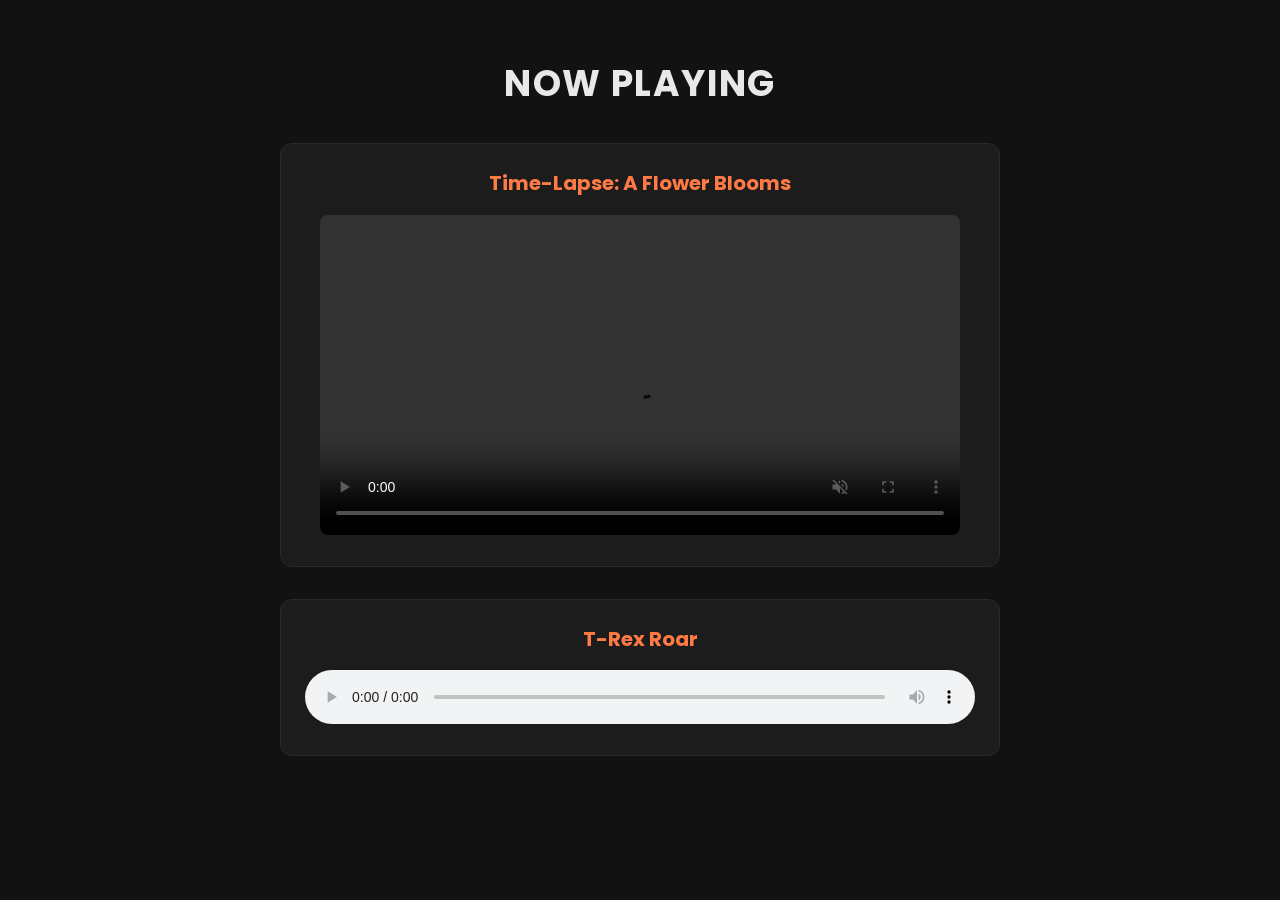
==== media-hub-v3/index.html @ 6608ff5e "Add media hub v3 with dark card theme Matte black page, card sections with hover effect, Poppins fon" ====
<!DOCTYPE html>
<html lang="en">
<head>
  <meta charset="UTF-8" />
  <meta name="viewport" content="width=device-width, initial-scale=1.0" />
  <title>Media Hub v3</title>
  <link rel="preconnect" href="https://fonts.googleapis.com">
  <link rel="preconnect" href="https://fonts.gstatic.com" crossorigin>
  <link href="https://fonts.googleapis.com/css2?family=Poppins:wght@400;600;700&display=swap" rel="stylesheet">
  <link rel="stylesheet" href="style.css">
</head>
<body>
  <main>
    <h1>Now Playing</h1>

    <section>
      <h2>Time-Lapse: A Flower Blooms</h2>
      <video controls loop muted width="640">
        <source
          src="https://interactive-examples.mdn.mozilla.net/media/cc0-videos/flower.webm"
          type="video/webm"
        >
        <source
          src="https://interactive-examples.mdn.mozilla.net/media/cc0-videos/flower.mp4"
          type="video/mp4"
        >
        Your browser does not support the video element.
      </video>
    </section>

    <section>
      <h2>T-Rex Roar</h2>
      <audio
        controls
        loop
        src="https://interactive-examples.mdn.mozilla.net/media/cc0-audio/t-rex-roar.mp3"
      ></audio>
    </section>
  </main>
</body>
</html>
---- media-hub-v3/style.css ----
body {
  background-color: #121212; /* matte black */
  color: #e8e8e8;
  font-family: "Poppins", sans-serif;
  margin: 0;
  padding: 2rem 1rem;
}

main {
  max-width: 720px;
  margin: 0 auto;
}

h1 {
  text-align: center;
  font-size: 2.25rem;
  letter-spacing: 0.04em;
  text-transform: uppercase;
  margin-bottom: 2rem;
}

section {
  background-color: #1c1c1c;
  border: 1px solid #2a2a2a;
  border-radius: 12px;
  padding: 1.5rem;
  margin-bottom: 2rem;
  text-align: center;
  transition: transform 0.2s ease, border-color 0.2s ease;
}

section:hover {
  transform: translateY(-4px);
  border-color: #ff7a45;
}

h2 {
  color: #ff7a45;
  font-size: 1.25rem;
  margin-top: 0;
}

video {
  max-width: 100%;
  height: auto;
  border-radius: 8px;
}

audio {
  width: 100%;
}
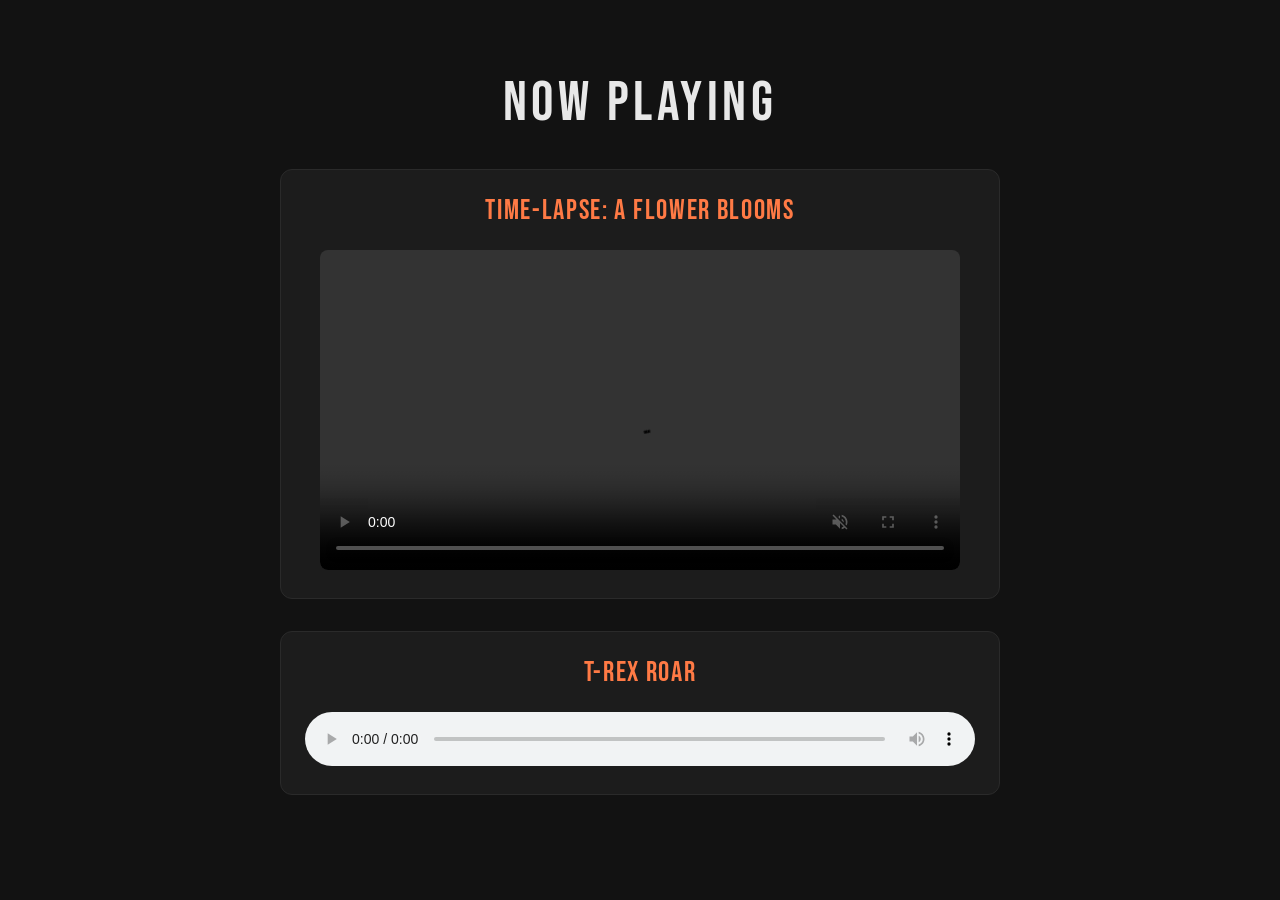
==== commit 82eb70f9: "Switch media hub v3 to Bebas Neue headings and Inter body Co-Authored-By: Claude Sonnet 5.5 <noreply" ====
--- a/media-hub-v3/index.html
+++ b/media-hub-v3/index.html
@@ -6,7 +6,7 @@
   <title>Media Hub v3</title>
   <link rel="preconnect" href="https://fonts.googleapis.com">
   <link rel="preconnect" href="https://fonts.gstatic.com" crossorigin>
-  <link href="https://fonts.googleapis.com/css2?family=Poppins:wght@400;600;700&display=swap" rel="stylesheet">
+  <link href="https://fonts.googleapis.com/css2?family=Bebas+Neue&family=Inter:wght@400;600&display=swap" rel="stylesheet">
   <link rel="stylesheet" href="style.css">
 </head>
 <body>
--- a/media-hub-v3/style.css
+++ b/media-hub-v3/style.css
@@ -1,7 +1,7 @@
 body {
   background-color: #121212; /* matte black */
   color: #e8e8e8;
-  font-family: "Poppins", sans-serif;
+  font-family: "Inter", sans-serif;
   margin: 0;
   padding: 2rem 1rem;
 }
@@ -12,10 +12,11 @@
 }
 
 h1 {
+  font-family: "Bebas Neue", sans-serif;
+  font-weight: 400;
   text-align: center;
-  font-size: 2.25rem;
-  letter-spacing: 0.04em;
-  text-transform: uppercase;
+  font-size: 3.5rem;
+  letter-spacing: 0.08em;
   margin-bottom: 2rem;
 }
 
@@ -35,8 +36,11 @@
 }
 
 h2 {
+  font-family: "Bebas Neue", sans-serif;
+  font-weight: 400;
   color: #ff7a45;
-  font-size: 1.25rem;
+  font-size: 1.75rem;
+  letter-spacing: 0.06em;
   margin-top: 0;
 }
 
